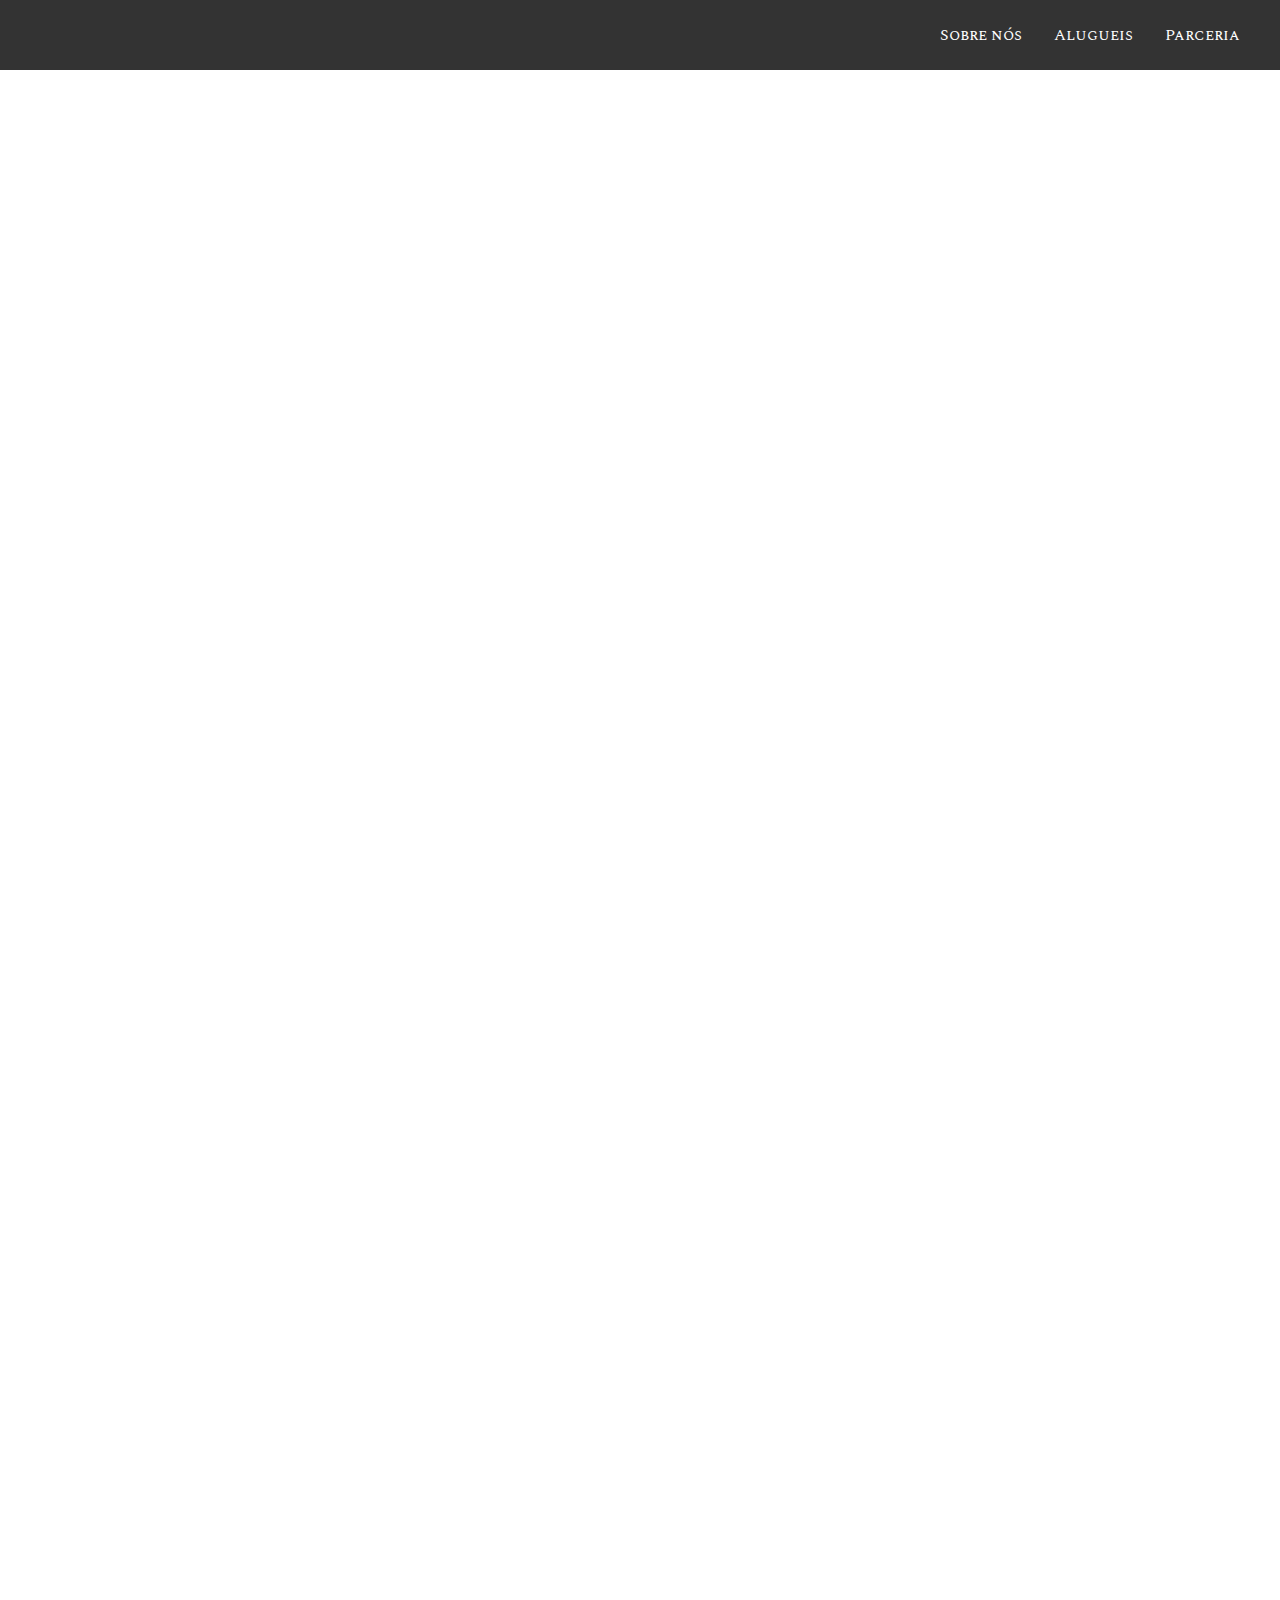
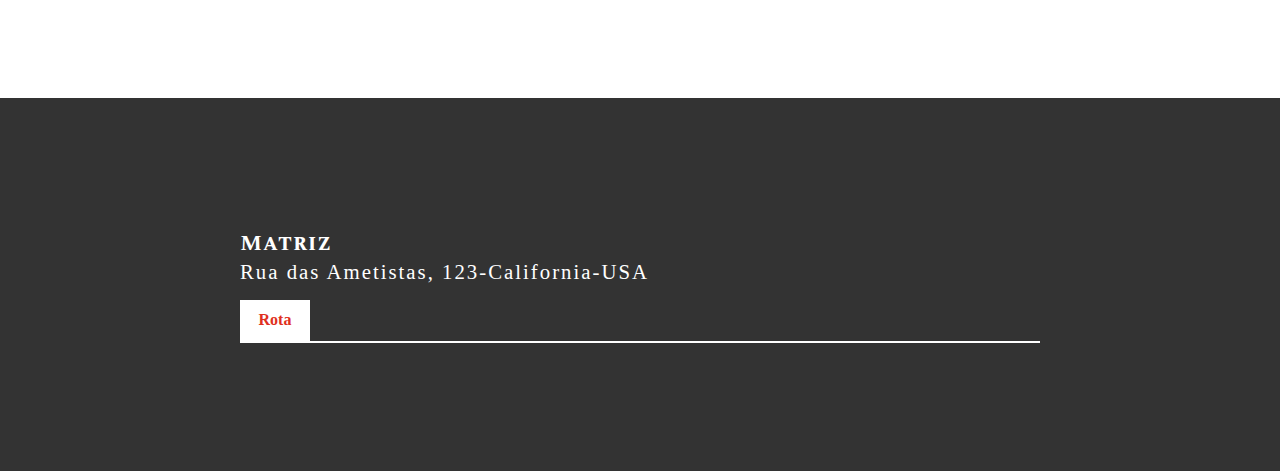
==== index.html @ 4da9bd09 "cadastro" ====
<!DOCTYPE html>
<html lang="en">
  <head>
    <meta charset="UTF-8" />
    <meta name="viewport" content="width=device-width, initial-scale=1.0" />
    <link rel="stylesheet" href="styles/styles.css" />
    <link rel="preconnect" href="https://fonts.googleapis.com" />
    <link rel="preconnect" href="https://fonts.gstatic.com" crossorigin />
    <link
      href="https://fonts.googleapis.com/css2?family=Roboto:ital,wght@0,400;1,500&family=Spectral+SC:wght@400;700&display=swap"
      rel="stylesheet"
    />
    <link
      rel="stylesheet"
      href="https://cdnjs.cloudflare.com/ajax/libs/font-awesome/6.4.2/css/all.min.css"
      integrity="sha512-z3gLpd7yknf1YoNbCzqRKc4qyor8gaKU1qmn+CShxbuBusANI9QpRohGBreCFkKxLhei6S9CQXFEbbKuqLg0DA=="
      crossorigin="anonymous"
      referrerpolicy="no-referrer"
    />
    <link href="https://unpkg.com/aos@2.3.1/dist/aos.css" rel="stylesheet" />
    <script src="js/animation-bar.js" defer></script>
    <script src="https://unpkg.com/aos@2.3.1/dist/aos.js"></script>
    <link rel="stylesheet" href="styles/global.css" />
    <link rel="stylesheet" href="styles/header.css" />
    <title>Speedy</title>
  </head>
  <body>
    <header class="header">
      <nav class="nav-bar">
        <div data-aos="fade-right" data-aos-duration="1000">
          <h1 class="name-logo">Speedy</h1>
        </div>
        <button class="hamburguer"></button>
        <ul class="nav-items">
          <li><a href="index.html">Sobre nós</a></li>
          <li><a href="alugueis.html">Alugueis</a></li>
          <li><a href="parceria.html">Parceria</a></li>
        </ul>
      </nav>
    </header>

    <main>
      <div class="bg-home">
        <section class="bg-container">
          <h1 class="title-sobre">Sobre Nós</h1>
        </section>
      </div>

      <section class="desc-section">
        <div data-aos="fade-left" data-aos-duration="1000">
          <p class="step-text">1- Quem Somos</p>
        </div>
        <div
          class="text-container"
          data-aos="fade-right"
          data-aos-duration="1000"
        >
          <p class="text-sobre">
            Na SPEEDY, nós oferecemos mais do que aluguel de carros esportivos,
            nós oferecemos uma oportunidade de viver uma aventura sobre rodas.
            Você pode escolher entre os melhores modelos de carros de luxo, como
            Ferrari, Lamborghini, Porsche, BMW e muito mais
          </p>
        </div>
      </section>

      <section class="history-section">
        <div
          class="card-container"
          data-aos="fade-up-right"
          data-aos-duration="1000"
        >
          <div
            class="description"
            data-aos="fade-right"
            data-aos-duration="1000"
          >
            <h1 class="desc-title">Fundação da empresa Speedy</h1>
            <p class="desc-history">
              A nossa história teve início oficialmente em 2001, quando o
              primeiro CEO desta empresa teve uma ideia brilhante: alugar os
              seus carros antigos, verdadeiras relíquias, para amigos. Essa
              visão se transformou ao longo do tempo, dando origem a uma empresa
              de aluguéis de carros vintage, que, hoje em dia, se tornou uma
              referência em carros de luxos
            </p>
          </div>
          <img src="img/car-vintage3.avif" class="card-img" alt="" />
        </div>
      </section>

      <section class="section-work">
        <div data-aos="fade-left" data-aos-duration="1000">
          <p class="step-text">II - O que fazemos</p>
        </div>
        <div
          class="text-container"
          data-aos="fade-up"
          data-aos-anchor-placement="bottom-bottom" 
        >
          <div class="desc-work">
            <h3 class="title-work">Empresa</h3>
            <p class="text-work">
              Nossa empresa se dedica ao aluguel de carros de luxo,
              proporcionando uma experiência excepcional. Temos uma frota
              diversificada de veículos de alta qualidade, de esportivos a
              sedans luxuosos, atendendo a clientes que buscam luxo e
              desempenho.
            </p>
            <div
              class="btn-container"
              data-aos="flip-left"
              data-aos-duration="1300"
            >
              <a href="cadastro.html" class="btn-work">Clique e Alugue</a>
            </div>
          </div>
          <div class="desc-work">
            <h3 class="title-work">Parceria</h3>
            <p class="text-work">
              A Speedy é mais do que uma empresa de aluguel de carros. Ela é uma
              parceira confiável para proprietários de veículos que desejam
              compartilhar seus carros com outras pessoas, tornando o processo
              de aluguel de automóveis mais simples e vantajoso para todos.
            </p>
            <div
              class="btn-container"
              data-aos="flip-left"
              data-aos-duration="1300"
            >
              <a href="parceria.html" class="btn-work">Parceria</a>
            </div>
          </div>
        </div>
      </section>
    </main>

    <footer class="footer">
      <div class="address-container">
        <div class="container-decoration">
          <h2>Matriz</h2>
          <p class="text-address">Rua das Ametistas, 123-California-USA</p>
          <div class="btn-address">
            <a href="https://maps.app.goo.gl/sZ5Nhua5UoYtod4S8" target="_blank">
              <i class="fa-solid fa-paper-plane"></i>
              Rota
            </a>
          </div>
        </div>
        <div class="container-icons">
          <a href="#">
            <i class="fa-brands fa-instagram"></i>
          </a>
          <a href="#">
            <i class="fa-brands fa-twitter"></i>
          </a>
          <a href="#">
            <i class="fa-brands fa-facebook"></i>
          </a>
        </div>
      </div>
    </footer>
  </body>
</html>
---- styles/styles.css ----
/* Sobre SECTION BG  */
.bg-home {
    position: relative;
    height: 600px;
}

.bg-home::before {
    content: '';
    display: block;
    position: absolute;
    background-image: url('../img/Bg-home.avif');
    left: 0;
    top: 0;
    width: 100%;
    height: 80vh;
    z-index: -1;
    background-size: cover;
    background-repeat: no-repeat;
    background-position: center center;
}

.title-sobre {
    font-size: 4rem;
    text-align: center;
    color: var(--colorWhite);
    display: flex;
    align-items: center;
    justify-content: center;
    height: 70%;
    letter-spacing: 1px;
    text-transform: uppercase;
    font-family: var(--text-decoration);
}

.bg-container {
    height: 100vh;
}

/* Section descrição */

.desc-section{
    max-width: 1200px;
    margin: 0 auto;
   
}

.step-text {
    color: var(--color-red);
    font-size: 1.5rem;
    font-family: var(--text-decoration);
    padding: 0 1rem;
}

.text-container {
    display: flex;
    justify-content: center;
    align-items: center;
    margin-top: 2.5rem;
}

.text-sobre {
    text-align: center;
    width: 900px;
    padding: 0 2rem;
    line-height: 2rem;
    font-size: 1.4rem;
    letter-spacing: 2px;
    font-family: var(--font-text);
}


/* SECTION HISTORY */

.history-section {
    margin: 5rem 0 ;
}

.card-container {
    display: flex;
    background-color: var(--color-backDark);
    width: 100%;
}

.card-img {
    width: 50%;
}

.description {
    display: flex;
    flex-direction: column;
    justify-content: center;
    align-items: center;
    padding: 3rem;
    background-color: var(--color-blackDark);
}

.desc-title {
    font-size: 3rem;
    color: var(--colorWhite);
    font-family: var(--font-text);
    margin-bottom: 1.5rem;
}

.desc-history {
    font-size: 1rem;
    letter-spacing: 1px;
    line-height: 1.5rem;
    color: var(--colorWhite);
    font-family: var(--font-text);
}

/* Section work */

.section-work {
    max-width: 1200px;
    margin: 5rem auto;
}

.desc-work {
    margin: 0 2rem;
}

.title-work {
    font-size: 2rem;
    color: var(--color-blackLigth);
    font-family: var(--text-decoration);
    letter-spacing: 2px;
    text-align: center;
}

.text-work {
    width: 100%;
    font-size: 1.3rem;
    letter-spacing: 2px;
    line-height: 1.4rem;
    font-family: var(--font-text);
    text-align: center;
}


.btn-container {
    display: flex;
    align-items: center;
    justify-content: center;
    margin-top: 2rem;
}

.btn-work {
    text-align: center;
    width: 300px;
    padding: .6rem .9rem;
    background-color: var(--color-blackLigth);
    color: var(--colorWhite);
    font-family: var(--text-decoration);
    font-weight: bold;
    border-radius: 5px;
    transition: background .7s;
}


.btn-work:hover {
    background-color: var(--color-redLigth);
    color: var(--colorWhite);
}

/* FOOTER */

.footer {
    padding: 8rem;
    background-color: var(--color-blackLigth);
}

.address-container {
    display: flex;
    justify-content: space-between;
    align-items: center;
    border-bottom: 2px solid var(--colorWhite);
    width: 800px;
    margin: 0 auto;
}


.container-decoration h2 {
    color: var(--colorWhite);
    font-family: var(--text-decoration);
    letter-spacing: 1px;
    font-size: 1.4rem;
}

.text-address {
    color: var(--colorWhite);
    font-size: 1.3rem;
    letter-spacing: 2px;
}

.btn-address {
    margin-top: 1rem;
    border: 2px solid var(--colorWhite);
    width: 70px;
    text-align: center;
    background-color: var(--colorWhite);
    cursor: pointer;
    padding: .6rem 0
}

.btn-address a {
    color: var(--color-red);
    font-size: 1rem;
    font-weight: bold;
}

.container-icons {
    display: flex;
    gap: 2rem;
    align-items: center;
    justify-content: center;
    margin-bottom: 1rem;
}

.container-icons a {
    font-size: 2rem;
    color: var(--colorWhite);
}

.container-icons a:hover {
    color: var(--color-red);
    animation: translateY 0.8s infinite alternate;
}

@keyframes translateY {
    from {
        transform: translateY(0) scale(1);
    }

    to {
        transform: translateY(-8px) scale(1.1);
    }
}

/* media */
---- styles/global.css ----
* {
    margin: 0;
    padding: 0;
    box-sizing: border-box;
}

a {
    text-decoration: none;
    cursor: pointer;
}


ul li {
    list-style: none;
    font-family: var(--text-decoration);
}

html {
    overflow-x: hidden;
}

:root {
    --font-text: 'Roboto', sans-serif;
    --text-decoration: 'Spectral SC', serif;
    --colorWhite: #fff;
    --color-red: #df3020;
    --color-redLigth: #cd3f32;
    --color-blackLigth: #333;
    --color-gray: #ccc;
    --color-blackDark: rgb(29, 27, 27);
}
---- styles/header.css ----
.header {
    background-color: var(--color-blackLigth);
    padding-inline: 16px;
}

.nav-bar {
    max-width: 1200px;
    height: 70px;
    margin-inline: auto;
    display: flex;
    justify-content: space-between;
    align-items: center;
}

.nav-items {
    display: flex;
    gap: 2rem;
}

.nav-items a {
    color: var(--colorWhite);
}

.nav-items a:hover {
    border-bottom: 1px solid var(--color-red);
}

.name-logo {
    font-size: 2rem;
    text-transform: uppercase;
    letter-spacing: 5px;
    color: var(--colorWhite);
    font-family: 'Roboto', sans-serif;
}

.hero {
    height: calc(100vh - 70px);

}

/* meni hambruguer para celular */
.hamburguer {
    border: none;
    background: none;
    border-top: 3px solid var(--colorWhite);
    cursor: pointer;
    display: none;
}

.hamburguer::before,
.hamburguer::after {
    content: '';
    display: block;
    width: 30px;
    height: 3px;
    background: var(--colorWhite);
    margin-top: 5px;
}

@media (max-width: 750px) {
    .hamburguer {
        display: block;
        z-index: 2;
    }

    .nav-items {
        position: fixed;
        top: -10px;
        left: 0;
        width: 100vw;
        height: 100vh;
        background: var(--color-blackLigth);
        clip-path: circle(100px at 90% -15%);
        transition: .8s ease-out;

        flex-direction: column;
        justify-content: space-around;
        align-items: center;
        gap: 0;
        pointer-events: none;
    }

    .nav-items a {
        font-size: 1.8rem;
    }

    /* estilos ativos */
    .nav-bar.active .nav-items {
        clip-path: circle(1500px at 90% -15%);
        pointer-events: all;
        z-index: 1;
    }
}
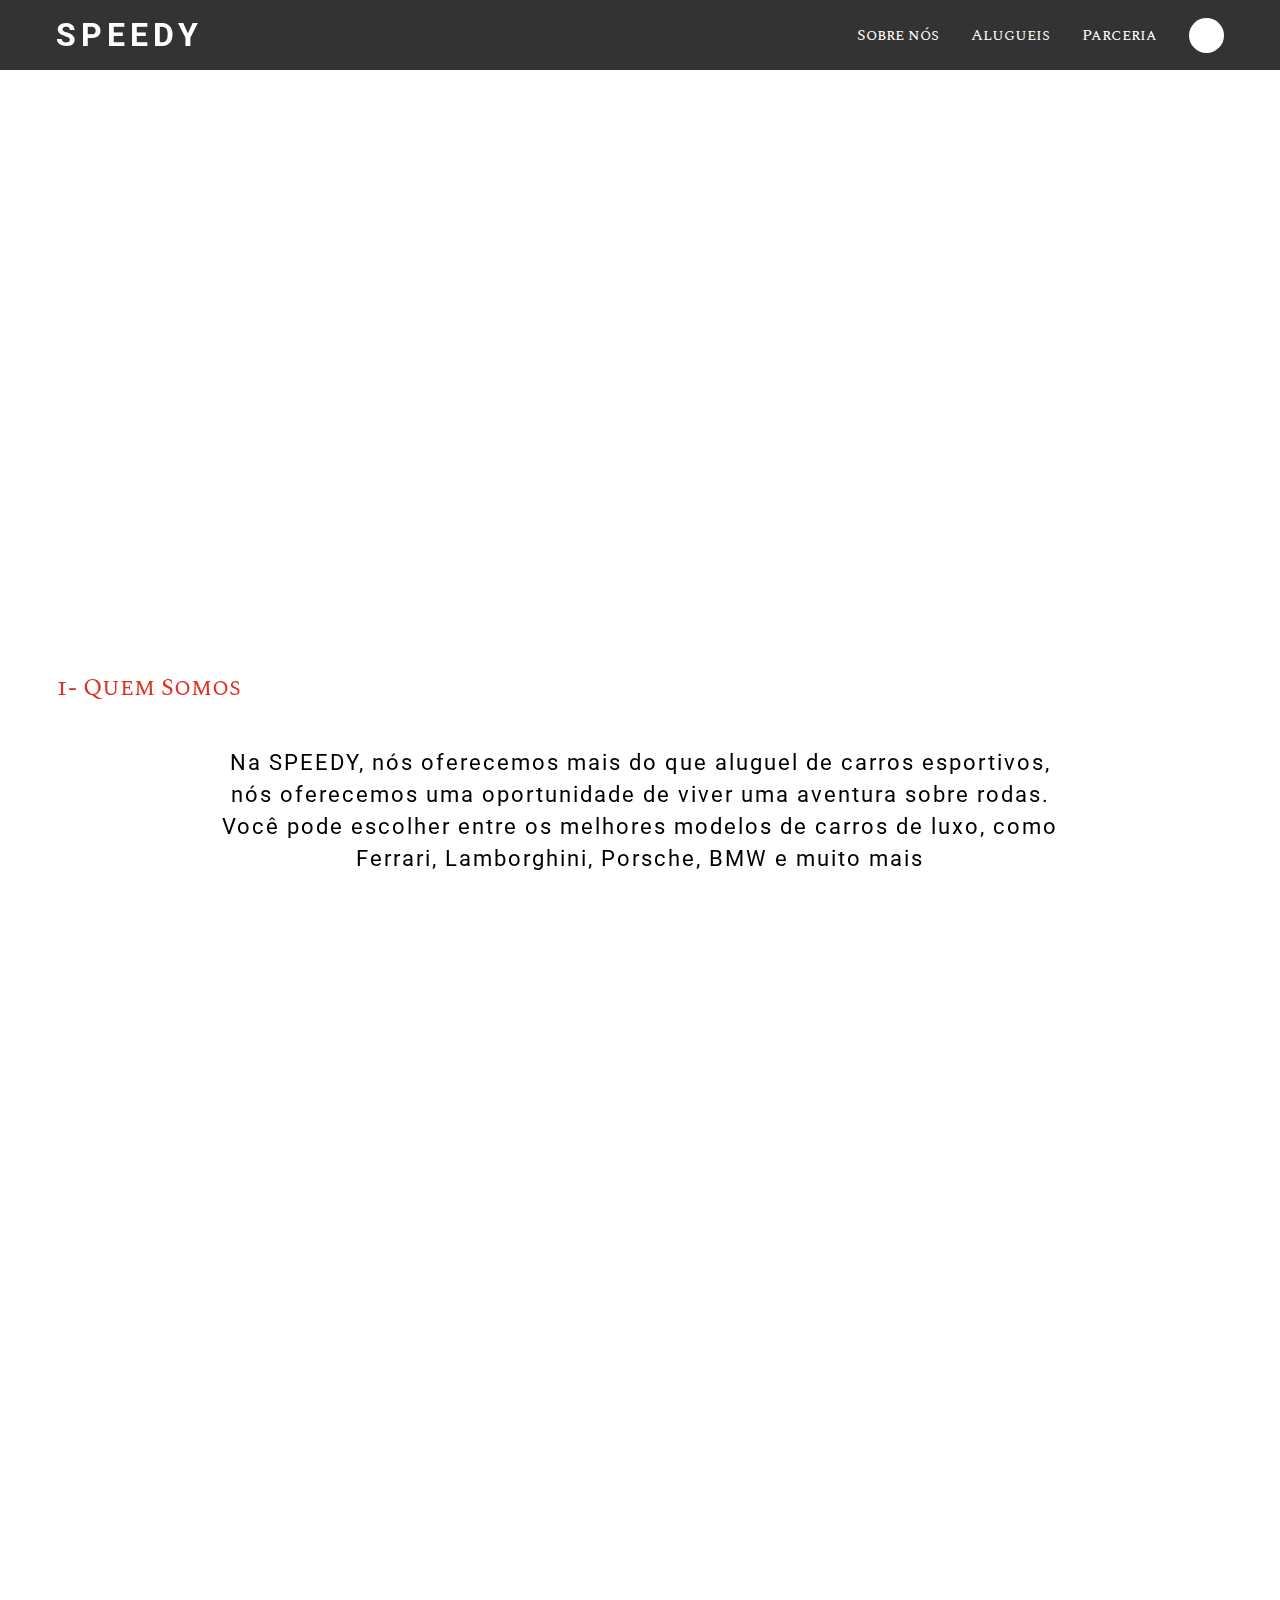
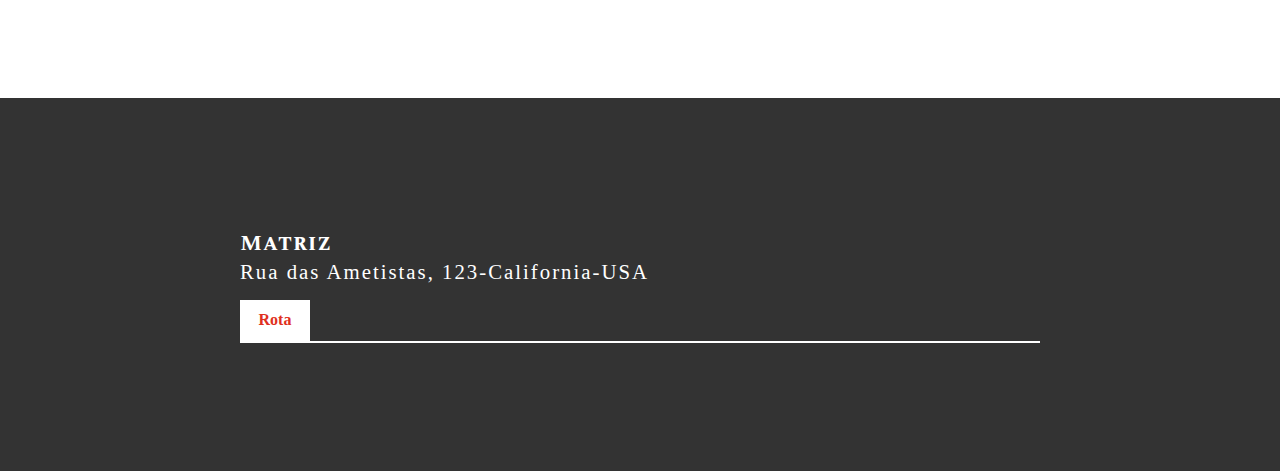
==== commit f86b2ccd: ":tada:finish" ====
--- a/index.html
+++ b/index.html
@@ -18,10 +18,11 @@
       referrerpolicy="no-referrer"
     />
     <link href="https://unpkg.com/aos@2.3.1/dist/aos.css" rel="stylesheet" />
-    <script src="js/animation-bar.js" defer></script>
+    <script src="js/animations.js" defer></script>
     <script src="https://unpkg.com/aos@2.3.1/dist/aos.js"></script>
     <link rel="stylesheet" href="styles/global.css" />
     <link rel="stylesheet" href="styles/header.css" />
+    <link rel="stylesheet" href="styles/footer.css">
     <title>Speedy</title>
   </head>
   <body>
@@ -35,6 +36,11 @@
           <li><a href="index.html">Sobre nós</a></li>
           <li><a href="alugueis.html">Alugueis</a></li>
           <li><a href="parceria.html">Parceria</a></li>
+          <div class="icon-container">
+            <a href="cadastro.html">
+              <i class="fa-solid fa-user"></i>
+            </a>
+          </div>
         </ul>
       </nav>
     </header>
@@ -70,11 +76,7 @@
           data-aos="fade-up-right"
           data-aos-duration="1000"
         >
-          <div
-            class="description"
-            data-aos="fade-right"
-            data-aos-duration="1000"
-          >
+          <div class="description">
             <h1 class="desc-title">Fundação da empresa Speedy</h1>
             <p class="desc-history">
               A nossa história teve início oficialmente em 2001, quando o
@@ -85,7 +87,7 @@
               referência em carros de luxos
             </p>
           </div>
-          <img src="img/car-vintage3.avif" class="card-img" alt="" />
+          <img src="img/car-vintage3.avif" class="card-img" alt="carro-vintage" />
         </div>
       </section>
 
@@ -112,7 +114,7 @@
               data-aos="flip-left"
               data-aos-duration="1300"
             >
-              <a href="cadastro.html" class="btn-work">Clique e Alugue</a>
+              <a href="alugueis.html" class="btn-work">Clique e Alugue</a>
             </div>
           </div>
           <div class="desc-work">
--- a/styles/styles.css
+++ b/styles/styles.css
@@ -164,89 +164,37 @@
     color: var(--colorWhite);
 }
 
-/* FOOTER */
-
-.footer {
-    padding: 8rem;
-    background-color: var(--color-blackLigth);
-}
-
-.address-container {
-    display: flex;
-    justify-content: space-between;
-    align-items: center;
-    border-bottom: 2px solid var(--colorWhite);
-    width: 800px;
-    margin: 0 auto;
-}
-
-
-.container-decoration h2 {
-    color: var(--colorWhite);
-    font-family: var(--text-decoration);
-    letter-spacing: 1px;
-    font-size: 1.4rem;
-}
-
-.text-address {
-    color: var(--colorWhite);
-    font-size: 1.3rem;
-    letter-spacing: 2px;
-}
-
-.btn-address {
-    margin-top: 1rem;
-    border: 2px solid var(--colorWhite);
-    width: 70px;
-    text-align: center;
-    background-color: var(--colorWhite);
-    cursor: pointer;
-    padding: .6rem 0
-}
-
-.btn-address a {
-    color: var(--color-red);
-    font-size: 1rem;
-    font-weight: bold;
-}
-
-.container-icons {
-    display: flex;
-    gap: 2rem;
-    align-items: center;
-    justify-content: center;
-    margin-bottom: 1rem;
-}
-
-.container-icons a {
-    font-size: 2rem;
-    color: var(--colorWhite);
-}
-
-.container-icons a:hover {
-    color: var(--color-red);
-    animation: translateY 0.8s infinite alternate;
-}
-
-@keyframes translateY {
-    from {
-        transform: translateY(0) scale(1);
+
+
+/* media */
+@media (max-width: 935px) {
+    .card-container {
+        flex-direction: column-reverse;
     }
 
-    to {
-        transform: translateY(-8px) scale(1.1);
+    .card-img {
+        width: 100%;
     }
-}
-
-/* media */
-
-
-
-
-
-
-
-
-
-
-
+
+
+}
+
+
+@media (max-width: 820px) {
+   .text-container {
+    flex-direction: column;
+    gap: 6rem;
+   }
+
+    
+}
+
+
+
+
+
+
+
+
+
+
--- a/styles/global.css
+++ b/styles/global.css
@@ -19,6 +19,14 @@
     overflow-x: hidden;
 }
 
+img {
+    width: 100%;
+}
+
+input:focus {
+    outline: none;
+}
+
 :root {
     --font-text: 'Roboto', sans-serif;
     --text-decoration: 'Spectral SC', serif;
@@ -27,6 +35,9 @@
     --color-redLigth: #cd3f32;
     --color-blackLigth: #333;
     --color-gray: #ccc;
+    --color-grayLigth: #ddd;
     --color-blackDark: rgb(29, 27, 27);
+    --color-green: green;
+    --color-navigation: #20a6ff;
 }
 
--- a/styles/header.css
+++ b/styles/header.css
@@ -10,11 +10,13 @@
     display: flex;
     justify-content: space-between;
     align-items: center;
+    padding: 0 1rem;
 }
 
 .nav-items {
     display: flex;
     gap: 2rem;
+    line-height: 35px;
 }
 
 .nav-items a {
@@ -33,10 +35,26 @@
     font-family: 'Roboto', sans-serif;
 }
 
-.hero {
-    height: calc(100vh - 70px);
+.icon-container {
+    cursor: pointer;
+    display: flex;
+    justify-content: center;
+    align-items: center;
+    background-color: var(--colorWhite);
+    border-radius: 50%;
+    width: 35px;
+    height: 35px;
+}
 
+.icon-container a {
+    color: var(--color-blackLigth);
 }
+
+.icon-container a:hover {
+    border: 0;
+}
+
+
 
 /* meni hambruguer para celular */
 .hamburguer {
@@ -84,10 +102,20 @@
         font-size: 1.8rem;
     }
 
+    .icon-container {
+        width: 50px;
+        height: 50px;
+        line-height: 50px;
+    }
+
     /* estilos ativos */
     .nav-bar.active .nav-items {
         clip-path: circle(1500px at 90% -15%);
         pointer-events: all;
         z-index: 1;
     }
-}+}
+
+
+
+
--- a/styles/footer.css
+++ b/styles/footer.css
@@ -0,0 +1,73 @@
+/* FOOTER */
+
+.footer {
+    padding: 8rem;
+    background-color: var(--color-blackLigth);
+}
+
+.address-container {
+    display: flex;
+    justify-content: space-between;
+    align-items: center;
+    border-bottom: 2px solid var(--colorWhite);
+    width: 800px;
+    margin: 0 auto;
+}
+
+
+.container-decoration h2 {
+    color: var(--colorWhite);
+    font-family: var(--text-decoration);
+    letter-spacing: 1px;
+    font-size: 1.4rem;
+}
+
+.text-address {
+    color: var(--colorWhite);
+    font-size: 1.3rem;
+    letter-spacing: 2px;
+}
+
+.btn-address {
+    margin-top: 1rem;
+    border: 2px solid var(--colorWhite);
+    width: 70px;
+    text-align: center;
+    background-color: var(--colorWhite);
+    cursor: pointer;
+    padding: .6rem 0
+}
+
+.btn-address a {
+    color: var(--color-red);
+    font-size: 1rem;
+    font-weight: bold;
+}
+
+.container-icons {
+    display: flex;
+    gap: 2rem;
+    align-items: center;
+    justify-content: center;
+    margin-bottom: 1rem;
+}
+
+.container-icons a {
+    font-size: 2rem;
+    color: var(--colorWhite);
+}
+
+.container-icons a:hover {
+    color: var(--color-red);
+    animation: translateY 0.8s infinite alternate;
+}
+
+@keyframes translateY {
+    from {
+        transform: translateY(0) scale(1);
+    }
+
+    to {
+        transform: translateY(-8px) scale(1.1);
+    }
+}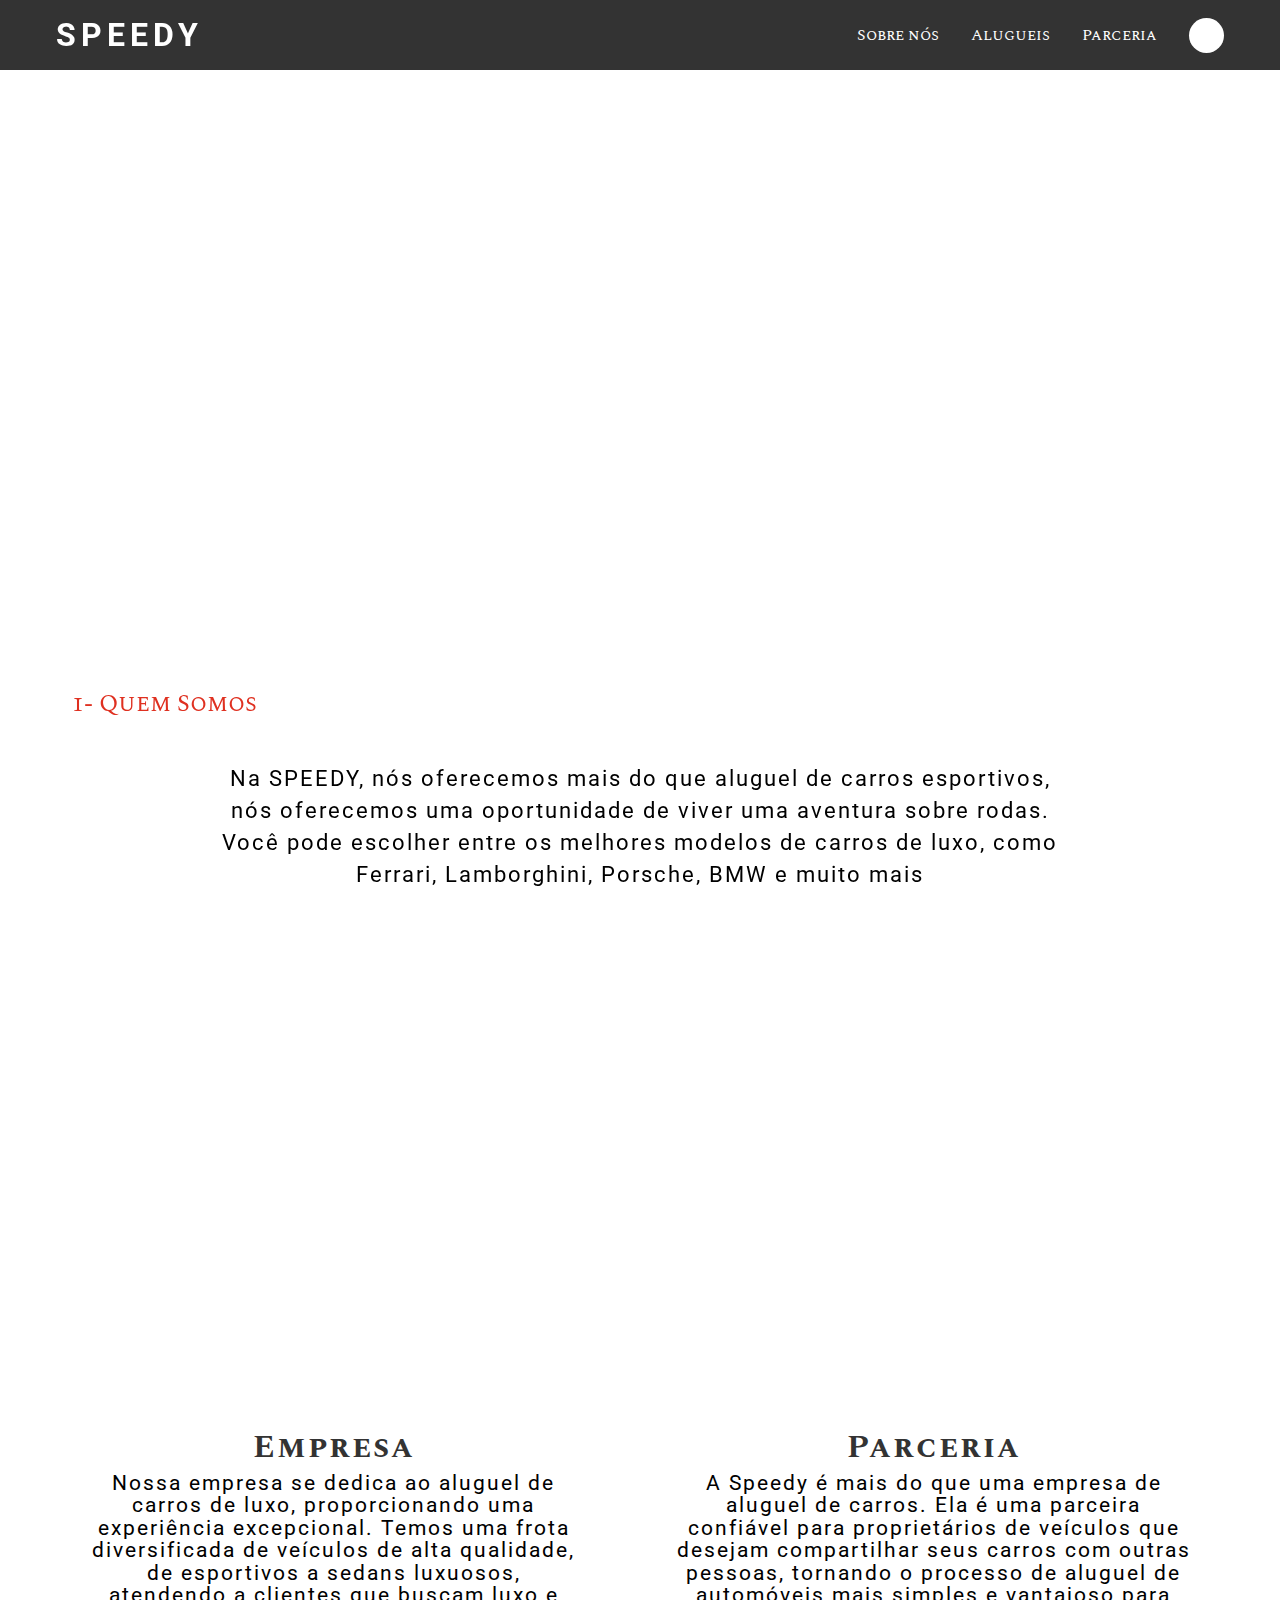
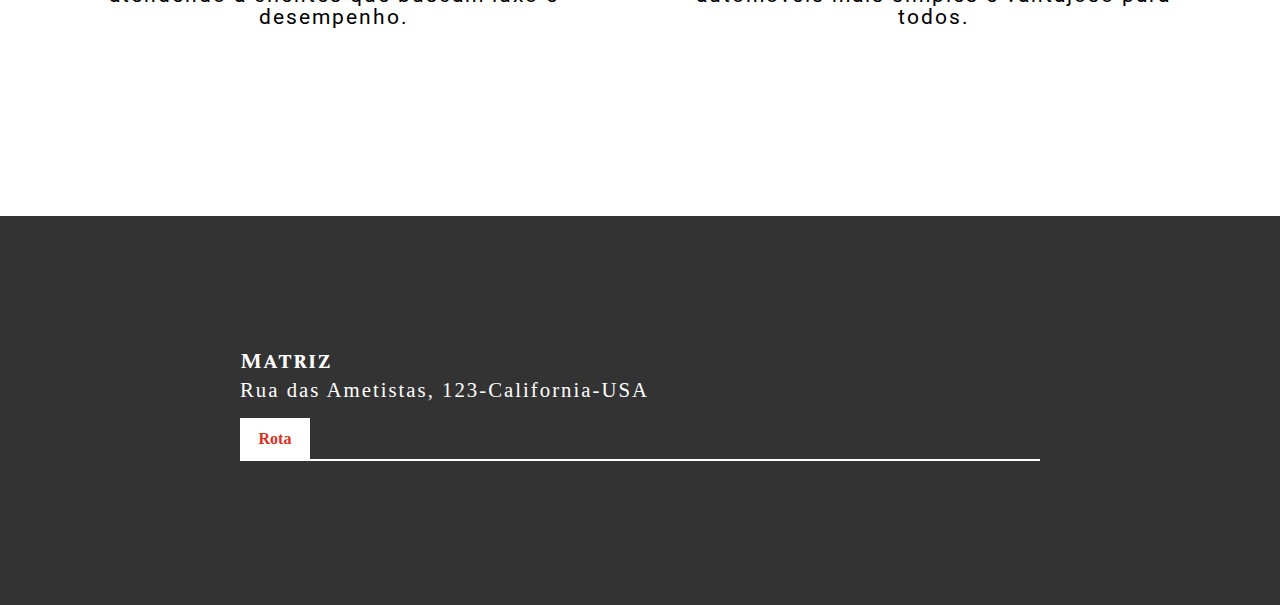
==== commit 5eabb5d5: "add-responsividade" ====
--- a/index.html
+++ b/index.html
@@ -3,19 +3,18 @@
   <head>
     <meta charset="UTF-8" />
     <meta name="viewport" content="width=device-width, initial-scale=1.0" />
-    <link rel="stylesheet" href="styles/styles.css" />
     <link rel="preconnect" href="https://fonts.googleapis.com" />
     <link rel="preconnect" href="https://fonts.gstatic.com" crossorigin />
     <link
-      href="https://fonts.googleapis.com/css2?family=Roboto:ital,wght@0,400;1,500&family=Spectral+SC:wght@400;700&display=swap"
-      rel="stylesheet"
+    href="https://fonts.googleapis.com/css2?family=Roboto:ital,wght@0,400;1,500&family=Spectral+SC:wght@400;700&display=swap"
+    rel="stylesheet"
     />
     <link
-      rel="stylesheet"
-      href="https://cdnjs.cloudflare.com/ajax/libs/font-awesome/6.4.2/css/all.min.css"
-      integrity="sha512-z3gLpd7yknf1YoNbCzqRKc4qyor8gaKU1qmn+CShxbuBusANI9QpRohGBreCFkKxLhei6S9CQXFEbbKuqLg0DA=="
-      crossorigin="anonymous"
-      referrerpolicy="no-referrer"
+    rel="stylesheet"
+    href="https://cdnjs.cloudflare.com/ajax/libs/font-awesome/6.4.2/css/all.min.css"
+    integrity="sha512-z3gLpd7yknf1YoNbCzqRKc4qyor8gaKU1qmn+CShxbuBusANI9QpRohGBreCFkKxLhei6S9CQXFEbbKuqLg0DA=="
+    crossorigin="anonymous"
+    referrerpolicy="no-referrer"
     />
     <link href="https://unpkg.com/aos@2.3.1/dist/aos.css" rel="stylesheet" />
     <script src="js/animations.js" defer></script>
@@ -23,6 +22,7 @@
     <link rel="stylesheet" href="styles/global.css" />
     <link rel="stylesheet" href="styles/header.css" />
     <link rel="stylesheet" href="styles/footer.css">
+    <link rel="stylesheet" href="styles/styles.css" />
     <title>Speedy</title>
   </head>
   <body>
@@ -96,9 +96,7 @@
           <p class="step-text">II - O que fazemos</p>
         </div>
         <div
-          class="text-container"
-          data-aos="fade-up"
-          data-aos-anchor-placement="bottom-bottom" 
+          class="text-containerTwo" 
         >
           <div class="desc-work">
             <h3 class="title-work">Empresa</h3>
@@ -149,17 +147,17 @@
             </a>
           </div>
         </div>
-        <div class="container-icons">
-          <a href="#">
-            <i class="fa-brands fa-instagram"></i>
-          </a>
-          <a href="#">
-            <i class="fa-brands fa-twitter"></i>
-          </a>
-          <a href="#">
-            <i class="fa-brands fa-facebook"></i>
-          </a>
-        </div>
+      </div>
+      <div class="container-icons">
+        <a href="#">
+          <i class="fa-brands fa-instagram"></i>
+        </a>
+        <a href="#">
+          <i class="fa-brands fa-twitter"></i>
+        </a>
+        <a href="#">
+          <i class="fa-brands fa-facebook"></i>
+        </a>
       </div>
     </footer>
   </body>
--- a/styles/styles.css
+++ b/styles/styles.css
@@ -42,6 +42,7 @@
 .desc-section{
     max-width: 1200px;
     margin: 0 auto;
+    padding: 1rem;
    
 }
 
@@ -56,7 +57,7 @@
     display: flex;
     justify-content: center;
     align-items: center;
-    margin-top: 2.5rem;
+    margin: 2.5rem 0
 }
 
 .text-sobre {
@@ -115,10 +116,11 @@
 .section-work {
     max-width: 1200px;
     margin: 5rem auto;
+    padding: 0 1rem;
 }
 
 .desc-work {
-    margin: 0 2rem;
+    margin: 2rem;
 }
 
 .title-work {
@@ -138,6 +140,11 @@
     text-align: center;
 }
 
+.text-containerTwo {
+    display: flex;
+    gap: 2rem;
+}
+
 
 .btn-container {
     display: flex;
@@ -167,7 +174,30 @@
 
 
 /* media */
-@media (max-width: 935px) {
+
+
+@media(min-width: 320px) and (max-width: 480px) {
+    .bg-home::before {
+        height: 50vh;
+    }
+    
+    .bg-home {
+        height: 430px;
+    } 
+
+    .bg-container {
+        height: 70vh;
+    }
+
+    .history-section {
+        margin-top: 3rem;
+    }
+
+    .title-sobre {
+        font-size: 2rem;
+    }
+
+
     .card-container {
         flex-direction: column-reverse;
     }
@@ -176,25 +206,122 @@
         width: 100%;
     }
 
-
-}
-
-
-@media (max-width: 820px) {
-   .text-container {
-    flex-direction: column;
-    gap: 6rem;
-   }
-
-    
-}
-
-
-
-
-
-
-
-
-
-
+    .text-containerTwo {
+        flex-direction: column;
+    }
+
+    
+}
+
+@media(min-width: 481px) and (max-width: 767px) {
+    .title-sobre {
+        font-size: 2.5rem;
+    }
+
+    .bg-home::before {
+        height: 70vh;
+    }
+    
+    .bg-home {
+        height: 530px;
+    } 
+
+    .text-containerTwo {
+        flex-direction: column;
+    }
+
+    .card-container {
+        flex-direction: column-reverse;
+    }
+
+    .card-img {
+        width: 100%;
+    }
+
+    
+}
+
+
+@media(min-width: 768px) and (max-width: 991px)  {
+
+    .bg-home::before {
+        height: 38vh;
+    }
+    
+    .bg-home {
+        height: 465px;
+    } 
+
+    .bg-container {
+        height: 60vh;
+    }
+
+
+    .title-sobre {
+        font-size: 3.2rem;
+    }
+
+    .history-section {
+        margin: 3.5rem 0;
+    }
+
+
+    .description {
+        text-align: center;
+    }
+
+    .card-container {
+        flex-direction: column-reverse;
+
+    }
+
+    .card-img {
+        width: 100%;
+    }
+
+}
+
+
+@media(min-width: 992px) and (max-width: 1199px) {
+    .bg-home::before {
+        height: 60vh;
+    }
+    
+    .bg-home {
+        height: 500px;
+    } 
+
+    .bg-container {
+        height: 70vh;
+    }
+
+}
+
+
+@media(min-width: 1200px) and (max-width: 1920px) {
+    .bg-home::before {
+        height: 60vh;
+    }
+    
+    .bg-home {
+        height: 600px;
+    } 
+
+    .bg-container {
+        height: 65vh;
+    }
+}
+
+
+
+
+
+
+
+
+
+
+
+
+
+
